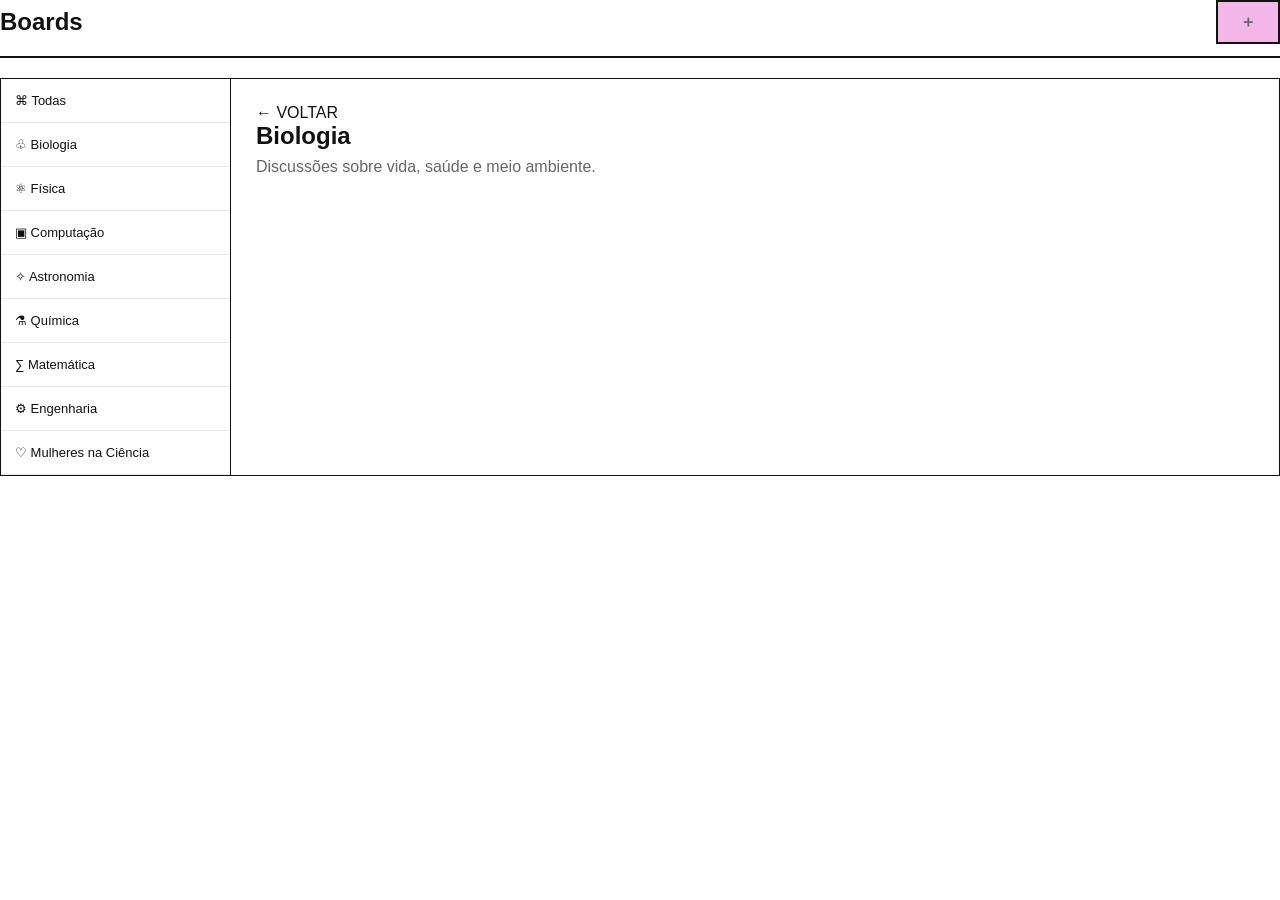
==== boards.html @ e8d1c30c "Add files via upload" ====
<!DOCTYPE html>
<html lang="en">

<head>
    <meta charset="UTF-8">
    <meta name="viewport" content="width=device-width, initial-scale=1.0">
    <title>Document</title>
    <link rel="stylesheet" href="css.css">
</head>

<body>
    <!-- =================================================
             BOARDS
        ================================================== -->
    <section>
        <div class="section-title">
            <h2>Boards</h2>
 

                    <a id="link_publicar" class='publicar-thread' href="publicadouro.html">
    <span class="plus">＋</span>


                    
                    </a>

        <script>
            const boardAtual = new URLSearchParams(location.search).get('board') || 'niger';
            document.getElementById('link_publicar').href =
                'publicadouro.html?board=' + encodeURIComponent(boardAtual);

            // mostra o nome do board atual no título
            const h2 = document.querySelector('.board-content h2');
            if (h2) h2.innerText = boardAtual;
            const b = new URLSearchParams(location.search).get('board') || 'niger';
            document.getElementById('link_publicar').href =
                'publicadouro.html?board=' + encodeURIComponent(b);
        </script>
    </section>
        </div>

        <div class="boards-layout">

            <aside class="board-sidebar">

                <button>⌘ Todas</button>
                <button>♧ Biologia</button>
                <button>⚛ Física</button>
                <button>▣ Computação</button>
                <button>✧ Astronomia</button>
                <button>⚗ Química</button>
                <button>∑ Matemática</button>
                <button>⚙ Engenharia</button>
                <button>♡ Mulheres na Ciência</button>

            </aside>


            <div class="board-content">
                <a href="javascript:history.back()" class="voltar">
                    ← VOLTAR
                </a>

                <h2>Biologia</h2>

                <p style="margin: 8px 0 25px; color:#666;">
                    Discussões sobre vida, saúde e meio ambiente.
                </p>

                <div id="thread-list"></div>


            </div>


        </div>
    <script src="js.js/javascript.js"></script>

</body>

</html>
---- css.css ----
/* =====================================================
   RESET
===================================================== */

* {
    margin: 0;
    padding: 0;
    box-sizing: border-box;
}

html {
    -webkit-text-size-adjust: 100%;
    -webkit-tap-highlight-color: transparent;
}

body {
    font-family: Arial, Helvetica, sans-serif;
    background: #fff;
    color: #111;
    overflow-x: hidden;
}

button, input, textarea, select {
    font: inherit;
    color: inherit;
}

button { cursor: pointer; }

a {
    color: inherit;
    text-decoration: none;
}

img {
    max-width: 100%;
    display: block;
}

/* =====================================================
   VARIÁVEIS
===================================================== */

:root {
    --black: #111;
    --white: #fff;
    --gray: #666;
    --light-gray: #e8e8e8;
    --lighter-gray: #f7f7f7;
    --pink: #f2b7e8;
    --pink-strong: #d94fbd;
    --purple: #8d5ac7;
    --danger: #d84b4b;
    --green: #438c62;

    --header-h: 64px;
    --mobile-nav-h: 60px;
    --radius: 0;
}

/* =====================================================
   LAYOUT PRINCIPAL
===================================================== */

.app { min-height: 100vh; }

header {
    height: var(--header-h);
    border-bottom: 2px solid var(--black);
    display: flex;
    align-items: center;
    justify-content: space-between;
    gap: 12px;
    padding: 0 28px;
    position: sticky;
    top: 0;
    background: #fff;
    z-index: 100;
}

.logo {
    font-size: 25px;
    font-weight: 900;
    letter-spacing: -1px;
    flex-shrink: 0;
}

.top-nav {
    display: flex;
    align-items: center;
    gap: 25px;
}

.top-nav a {
    font-size: 13px;
    font-weight: bold;
}

.top-nav a:hover { color: var(--pink-strong); }

.search {
    width: 220px;
    height: 34px;
    border: 1px solid var(--black);
    padding: 0 12px;
    outline: none;
    flex-shrink: 1;
    min-width: 100px;
}

.search:focus { background: var(--lighter-gray); }

/* =====================================================
   SELETOR DE PAPEL
===================================================== */

.role-area {
    display: flex;
    align-items: center;
    gap: 10px;
    flex-shrink: 0;
}

.role-select {
    border: 1px solid var(--black);
    background: #fff;
    padding: 8px 12px;
    font-size: 12px;
    font-weight: bold;
    max-width: 140px;
}

/* =====================================================
   CONTEÚDO
===================================================== */

main {
    max-width: 1250px;
    margin: auto;
    padding: 35px 25px 80px;
}

.page { display: none; }
.page.active { display: block; }

/* =====================================================
   HOME — HERO
===================================================== */

.hero {
    border-bottom: 2px solid var(--black);
    padding: 40px 0;
    display: grid;
    grid-template-columns: 1.2fr 1fr;
    gap: 50px;
    align-items: center;
}

.hero h1 {
    font-size: clamp(40px, 6vw, 76px);
    line-height: .95;
    letter-spacing: -4px;
    max-width: 650px;
}

.hero p {
    margin-top: 25px;
    max-width: 580px;
    color: #444;
    line-height: 1.6;
}

.button {
    display: inline-block;
    margin-top: 25px;
    border: 2px solid var(--black);
    background: var(--pink);
    padding: 12px 18px;
    font-weight: bold;
    transition: .15s;
}

.button:hover {
    background: var(--black);
    color: #fff;
}

.hero-visual {
    height: 280px;
    border: 2px solid var(--black);
    display: flex;
    align-items: center;
    justify-content: center;
    font-size: 110px;
    background: var(--lighter-gray);
}

/* =====================================================
   SEÇÕES
===================================================== */

.section { margin-top: 45px; }

.section-title {
    border-bottom: 2px solid var(--black);
    padding-bottom: 12px;
    margin-bottom: 20px;
    display: flex;
    justify-content: space-between;
    align-items: center;
    gap: 12px;
}

.section-title h2 { font-size: 24px; }
.section-title span { font-size: 11px; color: var(--gray); }

/* =====================================================
   BOARDS — GRID
===================================================== */

.boards-grid {
    display: grid;
    grid-template-columns: repeat(5, 1fr);
    gap: 12px;
}

.board-card {
    border: 1px solid var(--black);
    padding: 18px;
    min-height: 130px;
    background: #fff;
    transition: .15s;
    cursor: pointer;
}

.board-card:hover {
    background: var(--pink);
    transform: translateY(-2px);
}

.board-icon {
    font-size: 28px;
    margin-bottom: 15px;
}

.board-card h3 {
    font-size: 16px;
    margin-bottom: 7px;
}

.board-card p {
    font-size: 11px;
    color: var(--gray);
}

/* =====================================================
   THREAD LIST
===================================================== */

.thread-list { border-top: 1px solid var(--black); }

.thread {
    display: grid;
    grid-template-columns: 60px 1fr auto;
    gap: 15px;
    padding: 18px 8px;
    border-bottom: 1px solid var(--light-gray);
    align-items: center;
    cursor: pointer;
    transition: background .12s;
}

.thread:hover { background: var(--lighter-gray); }

.thread-image {
    width: 52px;
    height: 52px;
    border: 1px solid var(--black);
    display: flex;
    align-items: center;
    justify-content: center;
    background: var(--pink);
    font-size: 22px;
    overflow: hidden;
    flex-shrink: 0;
    object-fit: cover;

}

.thread-image img {
    width: 100%;
    height: 100%;
    object-fit: cover;
}

.thread h3 {
    font-size: 15px;
    margin-bottom: 6px;
    line-height: 1.3;
    word-break: break-word;
}

.thread-meta {
    font-size: 11px;
    color: var(--gray);
}

.thread-count {
    font-size: 11px;
    white-space: nowrap;
    color: var(--gray);
}

/* =====================================================
   BOARDS PAGE
===================================================== */

.boards-layout {
    display: grid;
    grid-template-columns: 230px 1fr;
    border: 1px solid var(--black);
}

.board-sidebar { border-right: 1px solid var(--black); }

.board-sidebar button {
    width: 100%;
    text-align: left;
    padding: 14px;
    border: 0;
    border-bottom: 1px solid var(--light-gray);
    background: #fff;
    font-size: 13px;
    transition: .12s;
}

.board-sidebar button:hover,
.board-sidebar button.selected {
    background: var(--pink);
    font-weight: bold;
}

.board-content { padding: 25px; }

.board-header {
    display: flex;
    justify-content: space-between;
    align-items: flex-start;
    gap: 20px;
    margin-bottom: 25px;
    flex-wrap: wrap;
}

.board-header h2 { font-size: 24px; margin-bottom: 8px; }
.board-header p { font-size: 13px; color: var(--gray); }

/* =====================================================
   BOTÃO PUBLICAR THREAD
===================================================== */

.publicar-thread {
    display: inline-flex;
    align-items: center;
    gap: 10px;

    border: 2px solid var(--black);
    background: var(--pink);
    color: var(--black);

    padding: 12px 22px;

    font-weight: bold;
    font-size: 13px;
    letter-spacing: .5px;

    transition: all .15s ease;
    white-space: nowrap;
}

.publicar-thread:hover {
    background: var(--black);
    color: #fff;
    transform: translateY(-2px);
    box-shadow: 4px 4px 0 var(--pink-strong);
}

.publicar-thread:active {
    transform: translateY(0);
    box-shadow: 2px 2px 0 var(--pink-strong);
}

.publicar-thread .plus {
    font-size: 16px;
    font-weight: 900;
    line-height: 1;
}

/* =====================================================
   THREAD COMPLETA
===================================================== */

.thread-page {
    max-width: 850px;
    margin: auto;
}

.back {
    border: 0;
    background: transparent;
    margin-bottom: 25px;
    font-weight: bold;
    font-size: 13px;
}

.post {
    border: 1px solid var(--black);
    margin-bottom: 15px;
    background: #fff;
}

.post-header {
    padding: 12px 15px;
    border-bottom: 1px solid var(--black);
    background: var(--lighter-gray);
    display: flex;
    justify-content: space-between;
    gap: 10px;
    font-size: 12px;
    flex-wrap: wrap;
}

.post-body {
    padding: 20px;
    line-height: 1.6;
    word-break: break-word;
}

.post-body img,
.thread img {
    max-width: 100%;
    height: auto;
    max-height: 1005;
    object-fit: cover;
    border: 1px solid var(--black);
}

.post-image {
    width: 100%;
    border: 1px solid var(--black);
    background: var(--pink);
    display: flex;
    align-items: center;
    justify-content: center;
    object-fit: cover;

}

.post-actions {
    padding: 10px 15px;
    border-top: 1px solid var(--light-gray);
    font-size: 12px;
    display: flex;
    gap: 20px;
    flex-wrap: wrap;
}

.sem-imagem { display: none; }

.texto {
    font-size: 15px;
    line-height: 1.7;
    white-space: pre-wrap;
    word-break: break-word;
}

/* =====================================================
   COMENTÁRIOS
===================================================== */

.comentarios-lista { margin-top: 30px; }

.comentarios-lista h3 {
    font-size: 18px;
    margin-bottom: 15px;
    padding-bottom: 10px;
    border-bottom: 1px solid var(--light-gray);
}

.comentario {
    border: 1px solid var(--black);
    margin-bottom: 12px;
    padding: 15px;
    background: #fff;
}

.comentario-header {
    display: flex;
    justify-content: space-between;
    gap: 10px;
    font-size: 12px;
    font-weight: bold;
    margin-bottom: 10px;
    padding-bottom: 8px;
    border-bottom: 1px solid var(--light-gray);
    flex-wrap: wrap;
}

.comentario-header span:last-child {
    color: var(--gray);
    font-weight: normal;
}

.comentario-body {
    font-size: 14px;
    line-height: 1.6;
    white-space: pre-wrap;
    word-break: break-word;
}

.sem-comentarios {
    font-size: 13px;
    color: var(--gray);
    text-align: center;
    padding: 30px 20px;
    border: 1px dashed var(--light-gray);
}

/* =====================================================
   FORM DE COMENTÁRIO
===================================================== */

.comment-form {
    display: flex;
    margin-top: 25px;
    gap: 0;
}

.comment-form input {
    flex: 1;
    height: 46px;
    border: 2px solid var(--black);
    border-right: 0;
    padding: 10px 14px;
    font-size: 14px;
    outline: none;
    min-width: 0;
}

.comment-form input:focus {
    background: var(--lighter-gray);
}

.comment-form button {
    border: 2px solid var(--black);
    background: var(--pink);
    padding: 0 22px;
    font-weight: bold;
    font-size: 18px;
    flex-shrink: 0;
    transition: .12s;
}

.comment-form button:hover {
    background: var(--black);
    color: #fff;
}

/* =====================================================
   MODAL DE USERNAME
===================================================== */

.modal-overlay {
    position: fixed;
    inset: 0;
    background: rgba(0,0,0,.75);
    display: none;
    align-items: center;
    justify-content: center;
    z-index: 9999;
    padding: 20px;
}

.modal-overlay.active { display: flex; }

.modal-box {
    background: #fff;
    border: 2px solid var(--black);
    padding: 35px;
    max-width: 420px;
    width: 100%;
    max-height: 90vh;
    overflow-y: auto;
}

.modal-box h2 {
    font-size: 24px;
    margin-bottom: 10px;
}

.modal-box p {
    font-size: 13px;
    color: var(--gray);
    margin-bottom: 20px;
    line-height: 1.5;
}

.modal-box input {
    width: 100%;
    border: 2px solid var(--black);
    padding: 12px 14px;
    font-size: 15px;
    margin-bottom: 15px;
    outline: none;
    transition: border-color .15s;
}

.modal-box input:focus {
    background: var(--lighter-gray);
}

.modal-box button {
    border: 2px solid var(--black);
    background: var(--pink);
    padding: 12px 20px;
    font-weight: bold;
    width: 100%;
    font-size: 14px;
    letter-spacing: .5px;
    transition: .15s;
}

.modal-box button:hover {
    background: var(--black);
    color: #fff;
}

/* =====================================================
   PERFIL
===================================================== */

.profile {
    max-width: 850px;
    margin: auto;
}

.profile-header {
    border: 1px solid var(--black);
    padding: 30px;
    display: flex;
    gap: 25px;
    align-items: center;
    flex-wrap: wrap;
}

.avatar {
    width: 90px;
    height: 90px;
    border: 2px solid var(--black);
    border-radius: 50%;
    display: flex;
    align-items: center;
    justify-content: center;
    font-size: 35px;
    background: var(--pink);
    flex-shrink: 0;
}

.profile-info h2 { margin-bottom: 8px; }

.profile-info p {
    font-size: 12px;
    color: var(--gray);
}

.profile-tabs {
    display: flex;
    border-bottom: 2px solid var(--black);
    margin-top: 25px;
    overflow-x: auto;
}

.profile-tabs span {
    padding: 12px 20px;
    font-size: 12px;
    font-weight: bold;
    white-space: nowrap;
}

/* =====================================================
   PAINÉIS ADMIN / MOD
===================================================== */

.dashboard {
    display: grid;
    grid-template-columns: 210px 1fr;
    border: 1px solid var(--black);
    min-height: 600px;
}

.dashboard-sidebar { border-right: 1px solid var(--black); }

.dashboard-sidebar .dash-title {
    padding: 20px;
    font-weight: 900;
    border-bottom: 2px solid var(--black);
    font-size: 13px;
}

.dashboard-sidebar button {
    width: 100%;
    padding: 15px 18px;
    border: 0;
    border-bottom: 1px solid var(--light-gray);
    background: #fff;
    text-align: left;
    font-size: 12px;
    transition: .12s;
}

.dashboard-sidebar button:hover { background: var(--pink); }

.dashboard-content { padding: 30px; }

.dashboard-content h1 {
    font-size: 26px;
    margin-bottom: 25px;
}

.stats {
    display: grid;
    grid-template-columns: repeat(4, 1fr);
    gap: 12px;
    margin-bottom: 30px;
}

.stat {
    border: 1px solid var(--black);
    padding: 20px;
}

.stat span {
    font-size: 11px;
    color: var(--gray);
}

.stat strong {
    display: block;
    font-size: 30px;
    margin-top: 10px;
}

.admin-list { border-top: 1px solid var(--black); }

.admin-row {
    padding: 15px;
    border-bottom: 1px solid var(--light-gray);
    display: flex;
    justify-content: space-between;
    gap: 10px;
    font-size: 12px;
}

.tag {
    border: 1px solid var(--black);
    padding: 4px 7px;
    font-size: 9px;
    font-weight: bold;
    flex-shrink: 0;
}

.tag-danger { background: #ffdada; }
.tag-ok { background: #d8f1df; }

/* =====================================================
   RODAPÉ
===================================================== */

footer {
    border-top: 2px solid var(--black);
    padding: 25px;
    text-align: center;
    font-size: 11px;
    color: var(--gray);
}

/* =====================================================
   BUSCA — estados ocultos
===================================================== */

.board-card.hidden,
.board-sidebar button.hidden {
    display: none;
}

/* =====================================================
   MOBILE NAV (aparece só em telas pequenas)
===================================================== */

.mobile-nav {
    display: none;
    position: fixed;
    bottom: 0;
    left: 0;
    right: 0;
    height: var(--mobile-nav-h);
    background: #fff;
    border-top: 2px solid var(--black);
    z-index: 200;
    justify-content: space-around;
    align-items: center;
    padding-bottom: env(safe-area-inset-bottom, 0);
}

.mobile-nav button {
    border: 0;
    background: transparent;
    display: flex;
    flex-direction: column;
    align-items: center;
    justify-content: center;
    gap: 2px;
    font-size: 20px;
    flex: 1;
    height: 100%;
    transition: background .12s;
}

.mobile-nav button:active { background: var(--lighter-gray); }

.mobile-nav small {
    display: block;
    font-size: 9px;
    font-weight: bold;
    letter-spacing: .3px;
}

/* =====================================================
   RESPONSIVIDADE — TABLET (≤ 900px)
===================================================== */

@media (max-width: 900px) {

    header {
        padding: 0 16px;
        height: 58px;
    }

    .top-nav { display: none; }

    .search {
        width: 180px;
        height: 32px;
        font-size: 13px;
    }

    main {
        padding: 25px 18px 100px;
    }

    .hero {
        grid-template-columns: 1fr;
        padding: 30px 0;
        gap: 30px;
    }

    .hero h1 {
        font-size: 44px;
        letter-spacing: -2px;
    }

    .hero-visual {
        height: 180px;
        font-size: 70px;
    }

    .boards-grid {
        grid-template-columns: repeat(2, 1fr);
    }

    .boards-layout,
    .dashboard {
        grid-template-columns: 1fr;
    }

    .board-sidebar,
    .dashboard-sidebar {
        border-right: 0;
        border-bottom: 1px solid var(--black);
        display: flex;
        overflow-x: auto;
        scrollbar-width: thin;
        -webkit-overflow-scrolling: touch;
    }

    .board-sidebar button,
    .dashboard-sidebar button {
        min-width: 140px;
        border-right: 1px solid var(--light-gray);
        border-bottom: 0;
        white-space: nowrap;
    }

    .stats { grid-template-columns: repeat(2, 1fr); }

    .board-content,
    .dashboard-content { padding: 20px; }

    .board-header { flex-direction: column; align-items: stretch; }
    .publicar-thread { align-self: flex-start; }
}

/* =====================================================
   RESPONSIVIDADE — MOBILE (≤ 600px)
===================================================== */

@media (max-width: 600px) {

    body {
        padding-bottom: var(--mobile-nav-h);
    }

    header {
        height: 54px;
        padding: 0 12px;
        gap: 8px;
    }

    .logo { font-size: 21px; }

    /* busca vira ícone compacto */
    .search {
        width: 100%;
        max-width: 130px;
        height: 30px;
        font-size: 12px;
        padding: 0 10px;
    }

    .role-select {
        padding: 6px 8px;
        font-size: 10px;
        max-width: 100px;
    }

    main { padding: 18px 12px 90px; }

    /* --- HERO --- */
    .hero {
        border-bottom: 1px solid var(--black);
        padding: 22px 0;
        gap: 20px;
    }

    .hero h1 {
        font-size: 36px;
        letter-spacing: -1.5px;
    }

    .hero p {
        font-size: 13px;
        margin-top: 15px;
    }

    .button {
        padding: 10px 16px;
        font-size: 13px;
    }

    .hero-visual {
        height: 130px;
        font-size: 60px;
    }

    /* --- SEÇÕES --- */
    .section { margin-top: 30px; }

    .section-title {
        padding-bottom: 10px;
        margin-bottom: 15px;
    }

    .section-title h2 { font-size: 19px; }

    /* --- BOARDS GRID --- */
    .boards-grid {
        grid-template-columns: 1fr 1fr;
        gap: 8px;
    }

    .board-card {
        min-height: 100px;
        padding: 12px;
    }

    .board-icon {
        font-size: 22px;
        margin-bottom: 8px;
    }

    .board-card h3 { font-size: 13px; }
    .board-card p { font-size: 10px; }

    /* --- THREAD ITEM --- */
    .thread {
        grid-template-columns: 44px 1fr;
        padding: 14px 4px;
        gap: 12px;
    }

    .thread-image {
        width: 44px;
        height: 44px;
        font-size: 18px;
        object-fit: cover;

    }

    .thread h3 {
        font-size: 13px;
        margin-bottom: 4px;
    }

    .thread-meta { font-size: 10px; }

    /* count de respostas fica oculto (economiza espaço) */
    .thread-count { display: none; }

    /* --- THREAD COMPLETA --- */
    .thread-page { padding: 0; }

    .post {
        border-left: 0;
        border-right: 0;
        margin-left: -12px;
        margin-right: -12px;
    }

    .post-header {
        font-size: 11px;
        padding: 10px 14px;
    }

    .post-body {
        padding: 16px;
        font-size: 14px;
    }

    /* IMAGEM REDIMENSIONADA PRA MOBILE */
    .post-body img,
    .thread img {
        object-fit: cover;
        

    }

    .post-image {
        height: 160px;
        font-size: 42px;
    }

    .post-actions {
        font-size: 11px;
        padding: 10px 14px;
        gap: 14px;
    }

    .texto {
        font-size: 14px;
        line-height: 1.65;
    }

    /* --- COMENTÁRIOS --- */
    .comentarios-lista { margin-top: 22px; }

    .comentarios-lista h3 { font-size: 16px; }

    .comentario {
        padding: 12px;
        margin-bottom: 10px;
    }

    .comentario-header {
        font-size: 11px;
        flex-direction: column;
        gap: 4px;
        align-items: flex-start;
    }

    .comentario-body { font-size: 13px; }

    /* --- FORM DE COMENTÁRIO --- */
    .comment-form {
        margin-top: 18px;
        margin-left: -12px;
        margin-right: -12px;
    }

    .comment-form input {
        height: 44px;
        font-size: 14px;
        padding: 10px 14px;
        border-left: 0;
    }

    .comment-form button {
        padding: 0 18px;
        font-size: 17px;
        border-right: 0;
    }

    /* --- MODAL USERNAME --- */
    .modal-overlay { padding: 12px; }

    .modal-box {
        padding: 22px;
        max-width: 100%;
    }

    .modal-box h2 { font-size: 20px; }
    .modal-box p { font-size: 12px; margin-bottom: 16px; }
    .modal-box input {
        padding: 11px 12px;
        font-size: 15px;
    }
    .modal-box button { padding: 12px; font-size: 13px; }

    /* --- BOTÃO PUBLICAR (FAB) --- */
    .board-header { gap: 12px; margin-bottom: 18px; }

    .publicar-thread {
        /* flutuante */
        position: fixed;
        bottom: calc(var(--mobile-nav-h) + 16px);
        right: 16px;

        width: 56px;
        height: 56px;
        padding: 0;
        border-radius: 50%;

        display: flex;
        justify-content: center;
        align-items: center;

        font-size: 0px; /* esconde texto */
        box-shadow: 3px 3px 0 var(--black);

        z-index: 250;
    }


    .publicar-thread .plus {
        font-size: 30px;
        line-height: 1;
    }

    .publicar-thread:hover {
        transform: scale(1.06);
    }

    /* --- PERFIL --- */
    .profile-header {
        padding: 20px;
        gap: 16px;
    }

    .avatar {
        width: 68px;
        height: 68px;
        font-size: 26px;
    }

    .profile-tabs span {
        padding: 10px 15px;
        font-size: 11px;
    }

    /* --- DASHBOARD --- */
    .dashboard-content { padding: 16px; }
    .dashboard-content h1 { font-size: 22px; }

    .stats {
        grid-template-columns: 1fr 1fr;
        gap: 8px;
    }

    .stat { padding: 14px; }
    .stat span { font-size: 10px; }
    .stat strong { font-size: 22px; margin-top: 6px; }

    .admin-row {
        font-size: 11px;
        padding: 12px 10px;
    }

    /* --- RODAPÉ --- */
    footer {
        padding: 20px 15px;
        font-size: 10px;
    }

    /* --- MOBILE NAV ATIVO --- */
    .mobile-nav { display: flex; }
}

/* =====================================================
   TELAS MUITO PEQUENAS (≤ 380px)
===================================================== */

@media (max-width: 380px) {

    .boards-grid {
        grid-template-columns: 1fr;
    }

    .search { max-width: 90px; }

    .hero h1 {
        font-size: 32px;
        letter-spacing: -1px;
    }

    .role-select {
        padding: 5px 6px;
        font-size: 9px;
        max-width: 80px;
    }
}

/* =====================================================
   MOBILE NAV — só aparece em mobile (fallback desktop)
===================================================== */

@media (min-width: 601px) {
    .mobile-nav { display: none; }
}
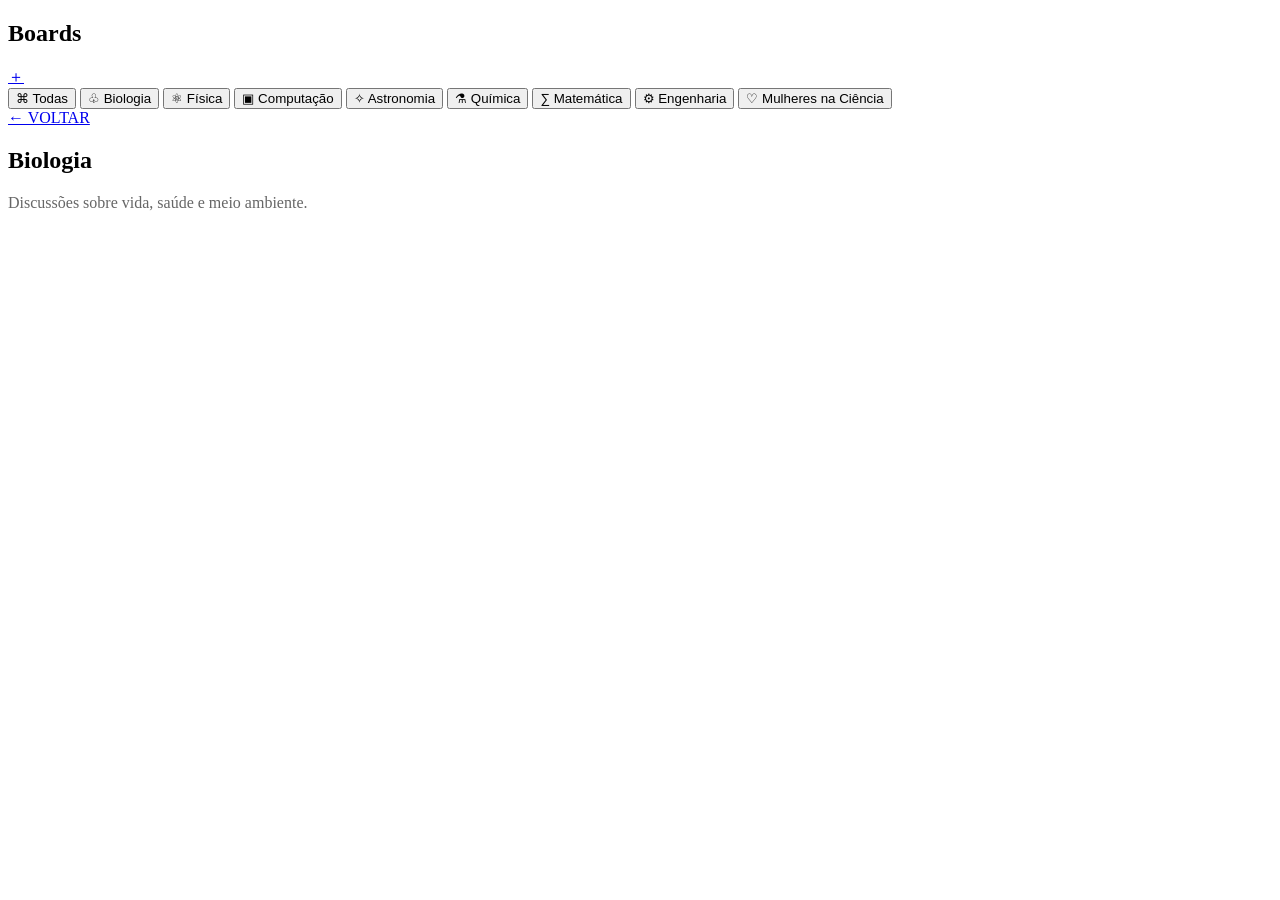
==== commit 194e251b: "Final integration of the full code" ====
--- a/boards.html
+++ b/boards.html
@@ -1,81 +1,81 @@
-<!DOCTYPE html>
-<html lang="en">
-
-<head>
-    <meta charset="UTF-8">
-    <meta name="viewport" content="width=device-width, initial-scale=1.0">
-    <title>Document</title>
-    <link rel="stylesheet" href="css.css">
-</head>
-
-<body>
-    <!-- =================================================
-             BOARDS
-        ================================================== -->
-    <section>
-        <div class="section-title">
-            <h2>Boards</h2>
- 
-
-                    <a id="link_publicar" class='publicar-thread' href="publicadouro.html">
-    <span class="plus">＋</span>
-
-
-                    
-                    </a>
-
-        <script>
-            const boardAtual = new URLSearchParams(location.search).get('board') || 'niger';
-            document.getElementById('link_publicar').href =
-                'publicadouro.html?board=' + encodeURIComponent(boardAtual);
-
-            // mostra o nome do board atual no título
-            const h2 = document.querySelector('.board-content h2');
-            if (h2) h2.innerText = boardAtual;
-            const b = new URLSearchParams(location.search).get('board') || 'niger';
-            document.getElementById('link_publicar').href =
-                'publicadouro.html?board=' + encodeURIComponent(b);
-        </script>
-    </section>
-        </div>
-
-        <div class="boards-layout">
-
-            <aside class="board-sidebar">
-
-                <button>⌘ Todas</button>
-                <button>♧ Biologia</button>
-                <button>⚛ Física</button>
-                <button>▣ Computação</button>
-                <button>✧ Astronomia</button>
-                <button>⚗ Química</button>
-                <button>∑ Matemática</button>
-                <button>⚙ Engenharia</button>
-                <button>♡ Mulheres na Ciência</button>
-
-            </aside>
-
-
-            <div class="board-content">
-                <a href="javascript:history.back()" class="voltar">
-                    ← VOLTAR
-                </a>
-
-                <h2>Biologia</h2>
-
-                <p style="margin: 8px 0 25px; color:#666;">
-                    Discussões sobre vida, saúde e meio ambiente.
-                </p>
-
-                <div id="thread-list"></div>
-
-
-            </div>
-
-
-        </div>
-    <script src="js.js/javascript.js"></script>
-
-</body>
-
+<!DOCTYPE html>
+<html lang="en">
+
+<head>
+    <meta charset="UTF-8">
+    <meta name="viewport" content="width=device-width, initial-scale=1.0">
+    <title>Document</title>
+    <link rel="stylesheet" href="css.css">
+</head>
+
+<body>
+    <!-- =================================================
+             BOARDS
+        ================================================== -->
+    <section>
+        <div class="section-title">
+            <h2>Boards</h2>
+ 
+
+                    <a id="link_publicar" class='publicar-thread' href="publicadouro.html">
+    <span class="plus">＋</span>
+
+
+                    
+                    </a>
+
+        <script>
+            const boardAtual = new URLSearchParams(location.search).get('board') || 'niger';
+            document.getElementById('link_publicar').href =
+                'publicadouro.html?board=' + encodeURIComponent(boardAtual);
+
+            // mostra o nome do board atual no título
+            const h2 = document.querySelector('.board-content h2');
+            if (h2) h2.innerText = boardAtual;
+            const b = new URLSearchParams(location.search).get('board') || 'niger';
+            document.getElementById('link_publicar').href =
+                'publicadouro.html?board=' + encodeURIComponent(b);
+        </script>
+    </section>
+        </div>
+
+        <div class="boards-layout">
+
+            <aside class="board-sidebar">
+
+                <button>⌘ Todas</button>
+                <button>♧ Biologia</button>
+                <button>⚛ Física</button>
+                <button>▣ Computação</button>
+                <button>✧ Astronomia</button>
+                <button>⚗ Química</button>
+                <button>∑ Matemática</button>
+                <button>⚙ Engenharia</button>
+                <button>♡ Mulheres na Ciência</button>
+
+            </aside>
+
+
+            <div class="board-content">
+                <a href="javascript:history.back()" class="voltar">
+                    ← VOLTAR
+                </a>
+
+                <h2>Biologia</h2>
+
+                <p style="margin: 8px 0 25px; color:#666;">
+                    Discussões sobre vida, saúde e meio ambiente.
+                </p>
+
+                <div id="thread-list"></div>
+
+
+            </div>
+
+
+        </div>
+    <script src="js.js/javascript.js"></script>
+
+</body>
+
 </html>
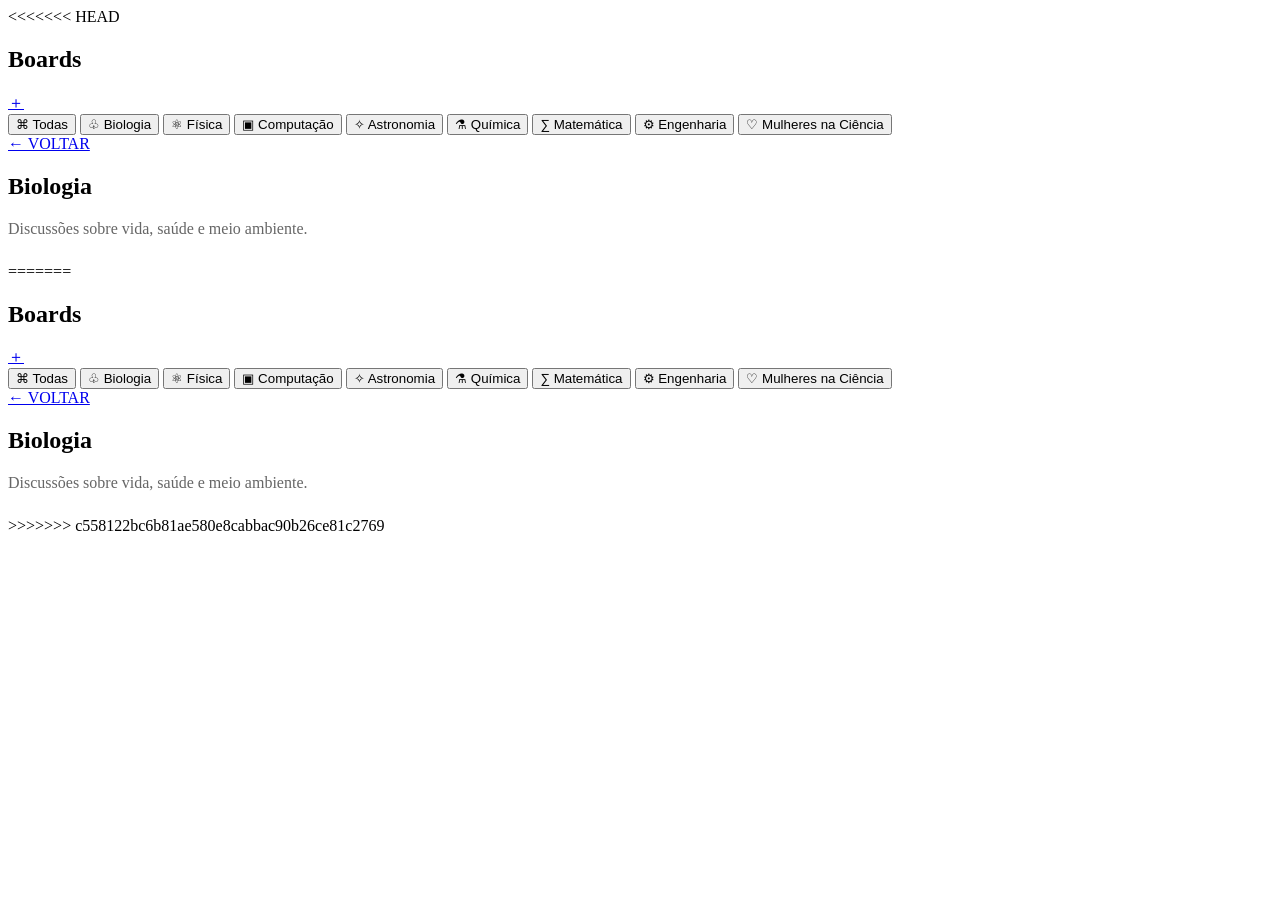
==== commit 19268927: "Resolve conflicts and keep local version" ====
--- a/boards.html
+++ b/boards.html
@@ -1,3 +1,4 @@
+<<<<<<< HEAD
 <!DOCTYPE html>
 <html lang="en">
 
@@ -78,4 +79,86 @@
 
 </body>
 
+=======
+<!DOCTYPE html>
+<html lang="en">
+
+<head>
+    <meta charset="UTF-8">
+    <meta name="viewport" content="width=device-width, initial-scale=1.0">
+    <title>Document</title>
+    <link rel="stylesheet" href="css.css">
+</head>
+
+<body>
+    <!-- =================================================
+             BOARDS
+        ================================================== -->
+    <section>
+        <div class="section-title">
+            <h2>Boards</h2>
+ 
+
+                    <a id="link_publicar" class='publicar-thread' href="publicadouro.html">
+    <span class="plus">＋</span>
+
+
+                    
+                    </a>
+
+        <script>
+            const boardAtual = new URLSearchParams(location.search).get('board') || 'niger';
+            document.getElementById('link_publicar').href =
+                'publicadouro.html?board=' + encodeURIComponent(boardAtual);
+
+            // mostra o nome do board atual no título
+            const h2 = document.querySelector('.board-content h2');
+            if (h2) h2.innerText = boardAtual;
+            const b = new URLSearchParams(location.search).get('board') || 'niger';
+            document.getElementById('link_publicar').href =
+                'publicadouro.html?board=' + encodeURIComponent(b);
+        </script>
+    </section>
+        </div>
+
+        <div class="boards-layout">
+
+            <aside class="board-sidebar">
+
+                <button>⌘ Todas</button>
+                <button>♧ Biologia</button>
+                <button>⚛ Física</button>
+                <button>▣ Computação</button>
+                <button>✧ Astronomia</button>
+                <button>⚗ Química</button>
+                <button>∑ Matemática</button>
+                <button>⚙ Engenharia</button>
+                <button>♡ Mulheres na Ciência</button>
+
+            </aside>
+
+
+            <div class="board-content">
+                <a href="javascript:history.back()" class="voltar">
+                    ← VOLTAR
+                </a>
+
+                <h2>Biologia</h2>
+
+                <p style="margin: 8px 0 25px; color:#666;">
+                    Discussões sobre vida, saúde e meio ambiente.
+                </p>
+
+                <div id="thread-list"></div>
+
+
+            </div>
+
+
+        </div>
+    <script src="js.js/javascript.js"></script>
+
+</body>
+
+>>>>>>> c558122bc6b81ae580e8cabbac90b26ce81c2769
 </html>
